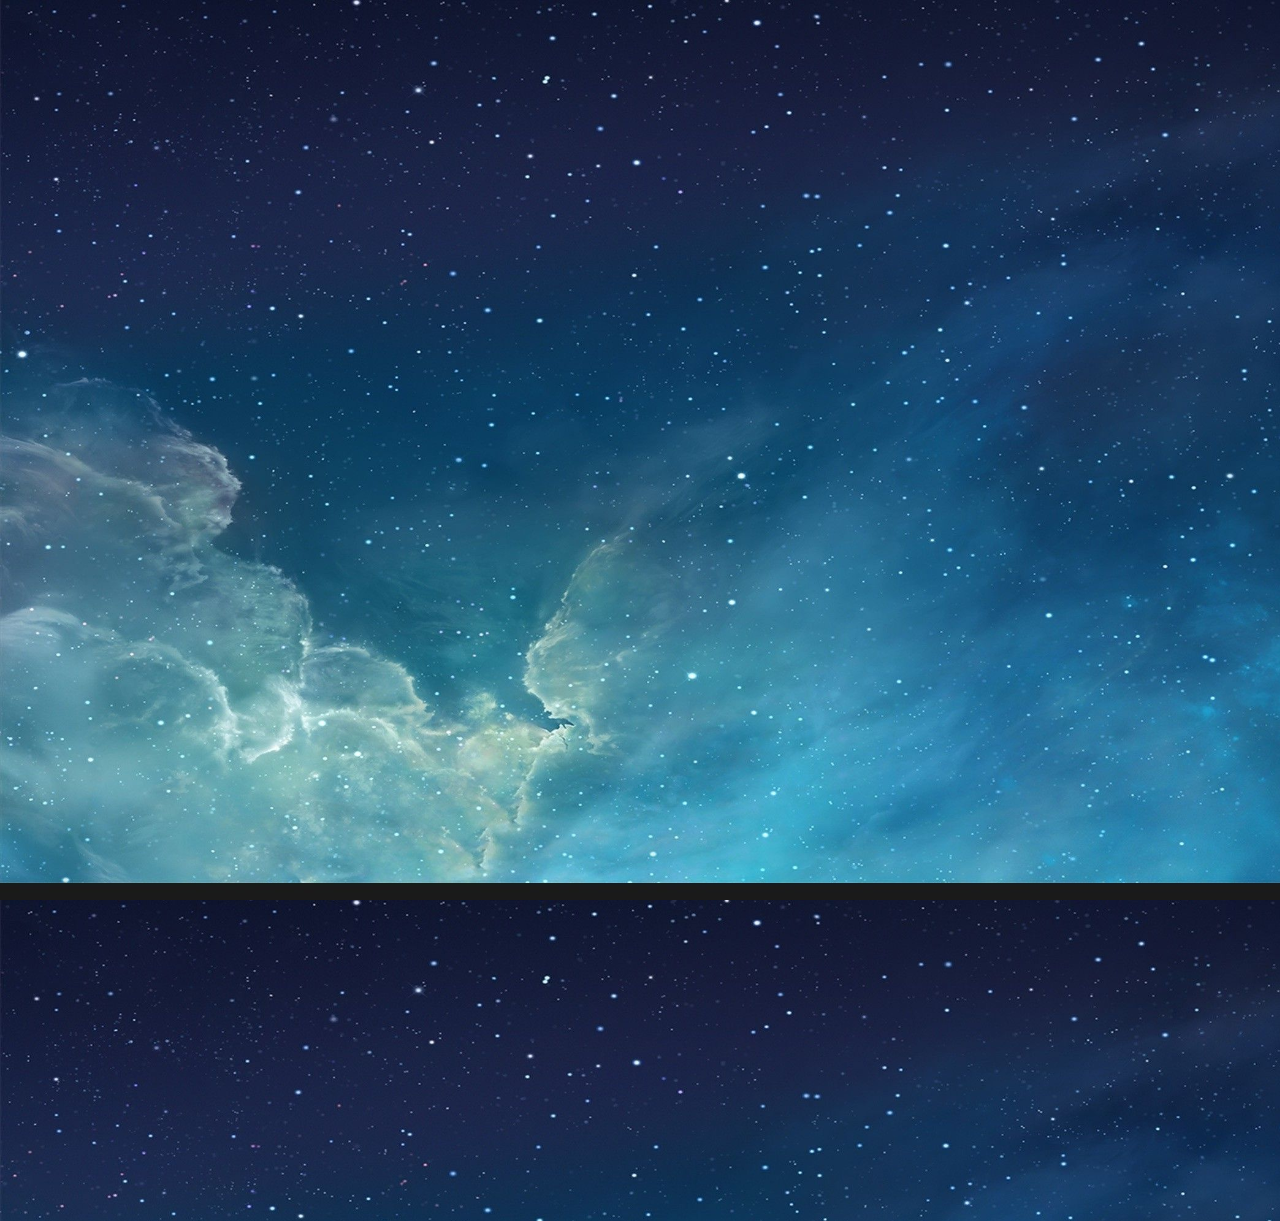
==== index.html @ 041881ac "first commit" ====
<!DOCTYPE html>
<html>
    <head>
        <meta charset="utf-8">
        <meta name="viewport" content="width=device-width, initial-scale=1">
        <meta name="Keywords" content="HTML,CSS,JavaScript">
        <meta name="Description" content="For presentation on birthday">
        <title>Birthday XXX</title>

        <link href="./third-party/material-components-web.min.css" rel="stylesheet">
        <link href="./third-party/icon.css" rel="stylesheet">
        <script src="./third-party/material-components-web.min.js"></script>

        <link href="./css/main.css" rel="stylesheet">
        <link href="./css/bg-start-fall.css" rel="stylesheet">

    </head>

    <body class="shooting-bg">
        <div class="night">
            <div class="shooting_star"></div>
            <div class="shooting_star"></div>
            <div class="shooting_star"></div>
            <div class="shooting_star"></div>
            <div class="shooting_star"></div>
            <div class="shooting_star"></div>
            <div class="shooting_star"></div>
            <div class="shooting_star"></div>
            <div class="shooting_star"></div>
            <div class="shooting_star"></div>
            <div class="shooting_star"></div>
            <div class="shooting_star"></div>
            <div class="shooting_star"></div>
        </div>

        <script src="./js/main.js"></script>
    </body>
</html>
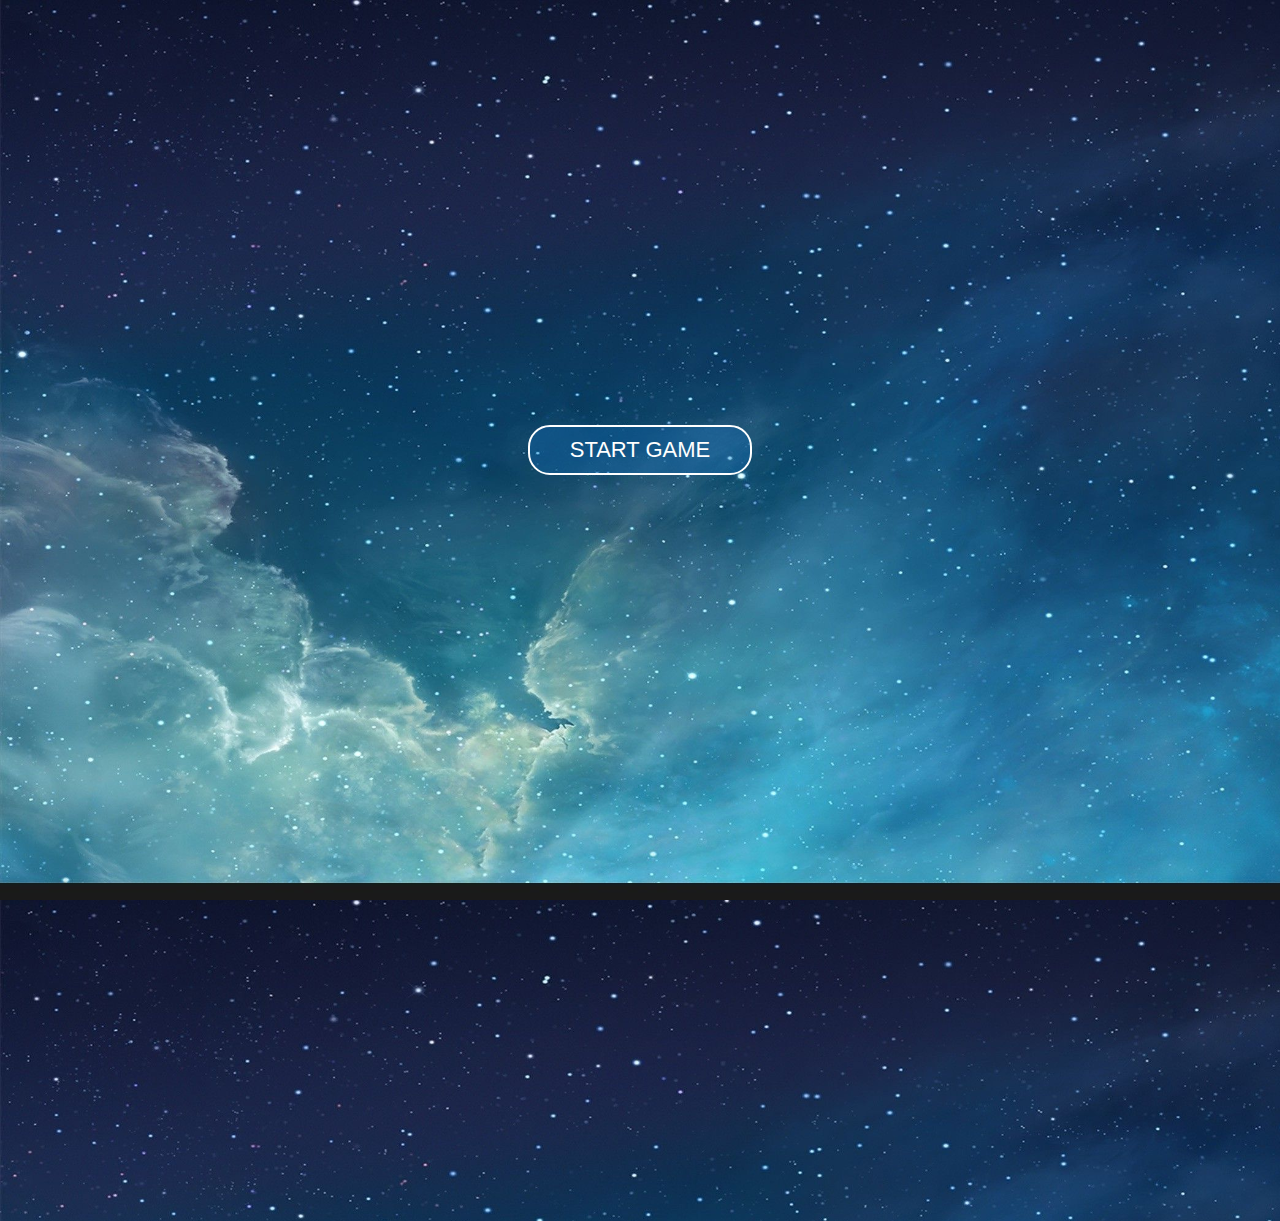
==== commit 123dc0ac: "Add start button" ====
--- a/index.html
+++ b/index.html
@@ -7,13 +7,8 @@
         <meta name="Description" content="For presentation on birthday">
         <title>Birthday XXX</title>
 
-        <link href="./third-party/material-components-web.min.css" rel="stylesheet">
-        <link href="./third-party/icon.css" rel="stylesheet">
-        <script src="./third-party/material-components-web.min.js"></script>
-
+        <link href="./css/components.css" rel="stylesheet">
         <link href="./css/main.css" rel="stylesheet">
-        <link href="./css/bg-start-fall.css" rel="stylesheet">
-
     </head>
 
     <body class="shooting-bg">
@@ -32,7 +27,8 @@
             <div class="shooting_star"></div>
             <div class="shooting_star"></div>
         </div>
-
+        
+        <button class="outline main-button">Start Game</button>
         <script src="./js/main.js"></script>
     </body>
 </html>--- a/css/components.css
+++ b/css/components.css
@@ -0,0 +1,2 @@
+@import "bg-start-fall.css";
+@import "menu-button.css";--- a/css/main.css
+++ b/css/main.css
@@ -4,4 +4,13 @@
     height: 100vh;
     padding:0;
     margin:0;
+}
+
+button.main-button {
+    font-size: 22px;
+    background: rgba(17,114,196, 0.3);
+    color: white;
+    border-color: white;
+    position: absolute;
+    z-index: 3;
 }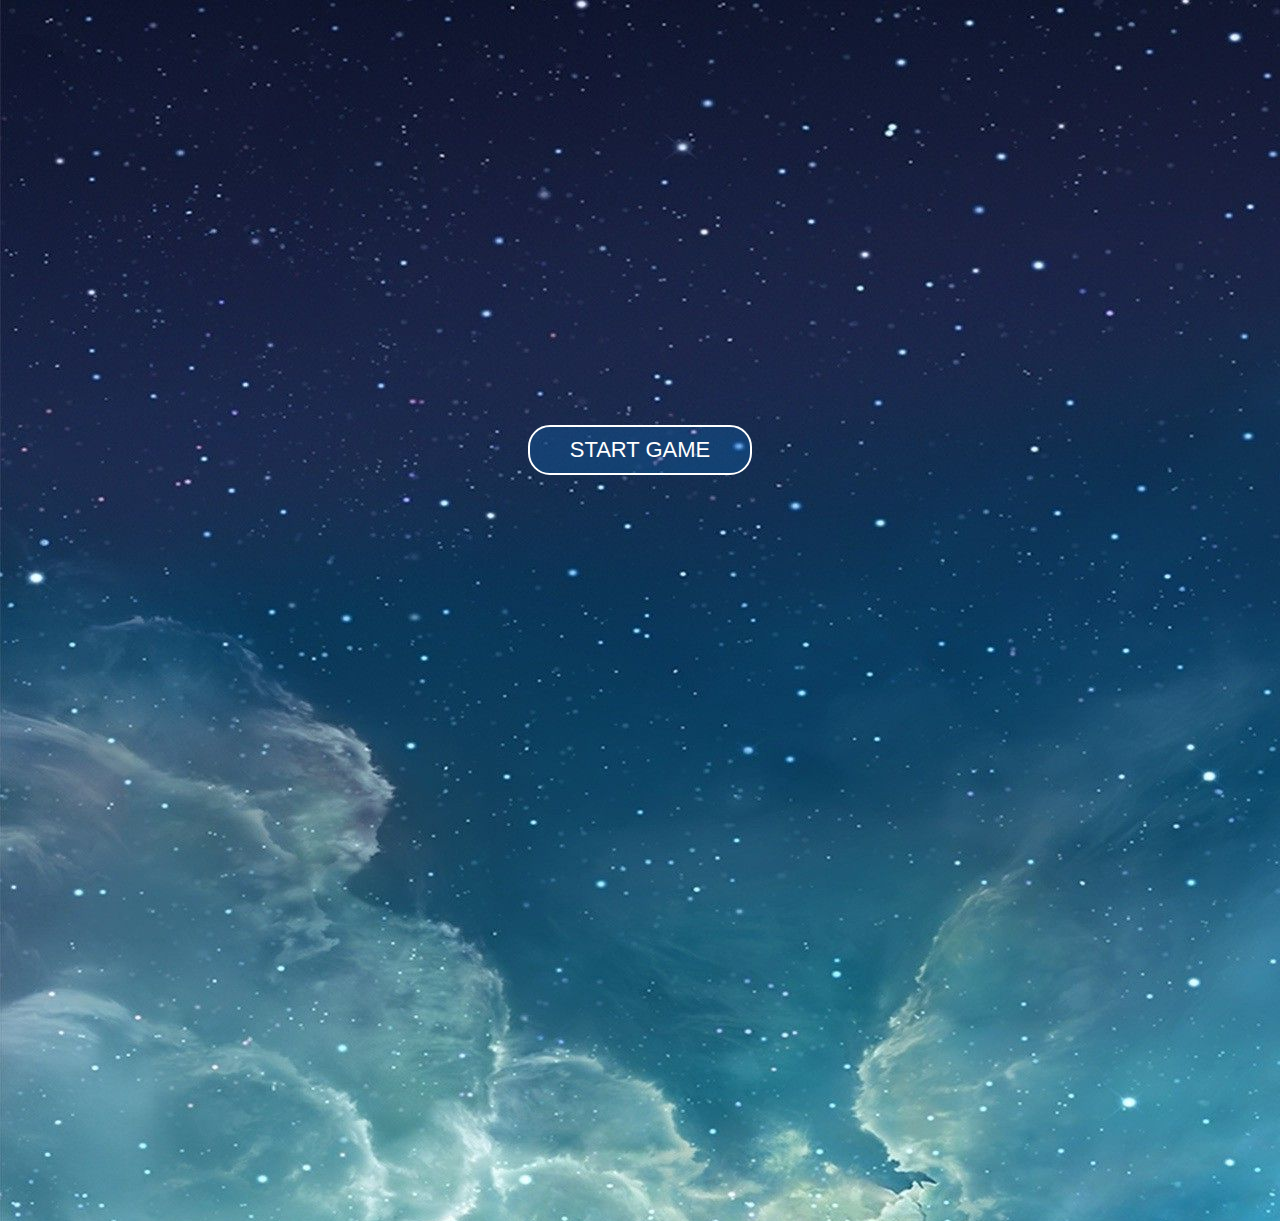
==== commit 9609fc95: "Add script and audio menu" ====
--- a/index.html
+++ b/index.html
@@ -28,6 +28,10 @@
             <div class="shooting_star"></div>
         </div>
         
+        <audio loop id="standByMeAudio">
+            <source src="audio/stand_by_me_cover_by_kobasolo.mp3" type="audio/mp3" />
+        </audio>
+
         <button class="outline main-button">Start Game</button>
         <script src="./js/main.js"></script>
     </body>
--- a/css/main.css
+++ b/css/main.css
@@ -1,6 +1,6 @@
 body {
     background-image: url('../img/bg-start.jpg');
-    background-size: cover;
+    background-size:auto;
     height: 100vh;
     padding:0;
     margin:0;
@@ -13,4 +13,8 @@
     border-color: white;
     position: absolute;
     z-index: 3;
+}
+
+audio {
+    display: none;
 }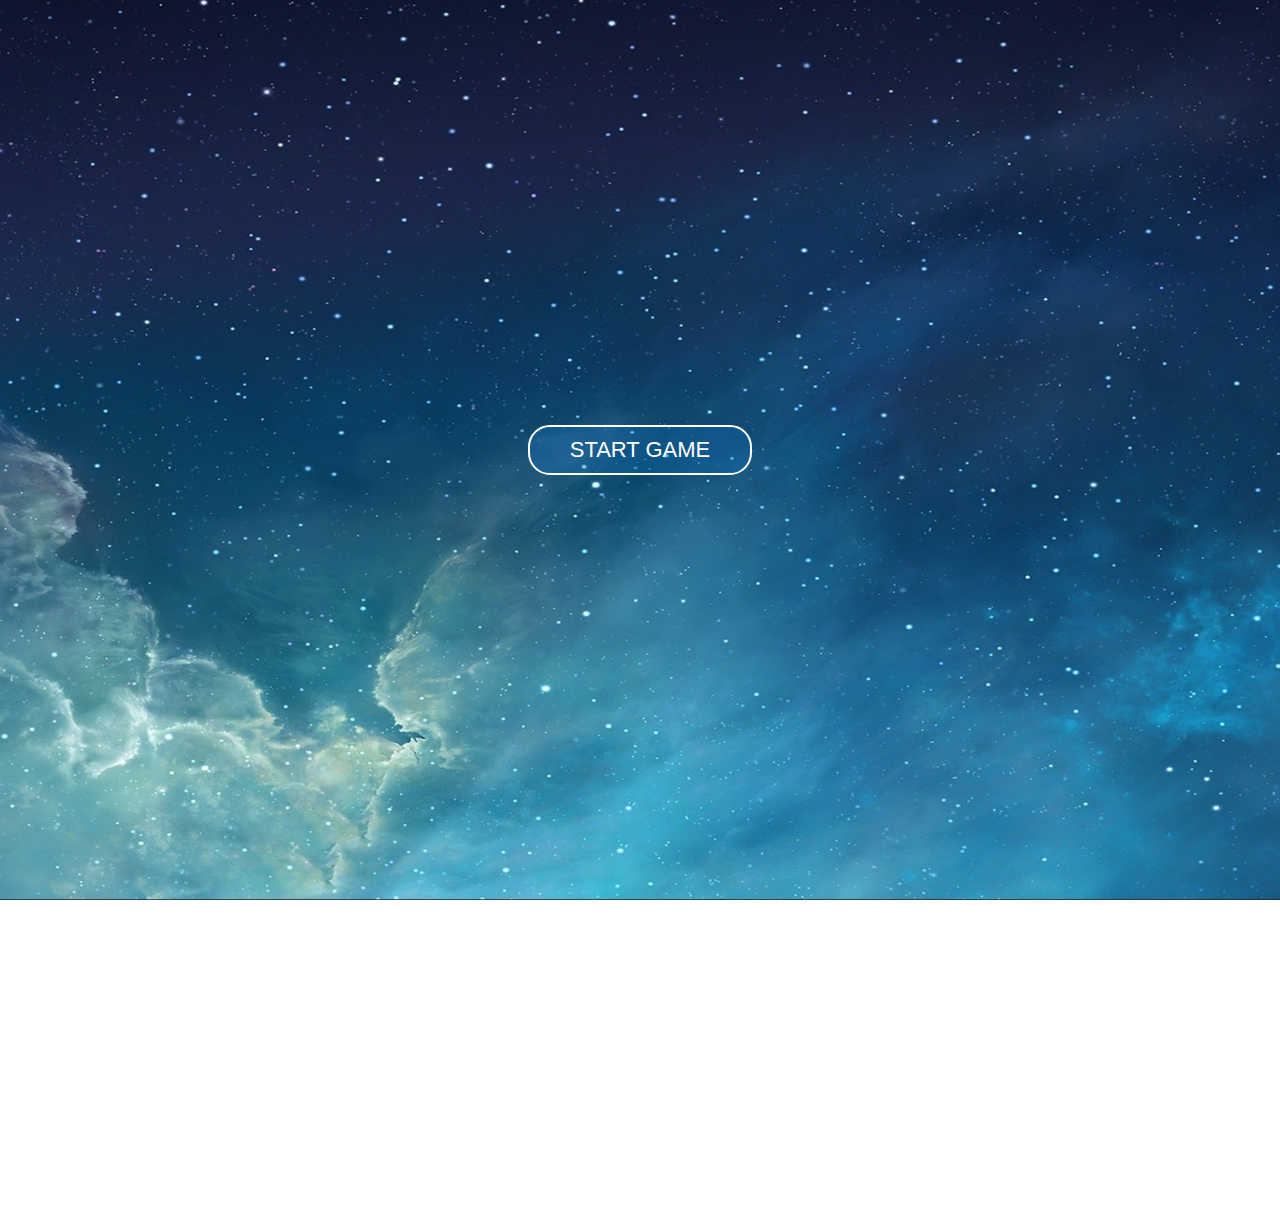
==== commit 77fc09d8: "Fix Background" ====
--- a/index.html
+++ b/index.html
@@ -5,7 +5,7 @@
         <meta name="viewport" content="width=device-width, initial-scale=1">
         <meta name="Keywords" content="HTML,CSS,JavaScript">
         <meta name="Description" content="For presentation on birthday">
-        <title>Birthday XXX</title>
+        <title>Birthday Rema</title>
 
         <link href="./css/components.css" rel="stylesheet">
         <link href="./css/main.css" rel="stylesheet">
@@ -32,7 +32,7 @@
             <source src="audio/stand_by_me_cover_by_kobasolo.mp3" type="audio/mp3" />
         </audio>
 
-        <button class="outline main-button">Start Game</button>
+        <a href="/story.html" class="outline main-button">Start Game</a>
         <script src="./js/main.js"></script>
     </body>
 </html>--- a/css/main.css
+++ b/css/main.css
@@ -1,12 +1,15 @@
 body {
     background-image: url('../img/bg-start.jpg');
-    background-size:auto;
+    background-size: cover;
+    background-repeat: no-repeat;
+    background-position: center center;
     height: 100vh;
     padding:0;
     margin:0;
+    font-family: Arial, Helvetica, sans-serif;
 }
 
-button.main-button {
+a.main-button, button.main-button {
     font-size: 22px;
     background: rgba(17,114,196, 0.3);
     color: white;
@@ -17,4 +20,8 @@
 
 audio {
     display: none;
+}
+
+a {
+    text-decoration: none;
 }